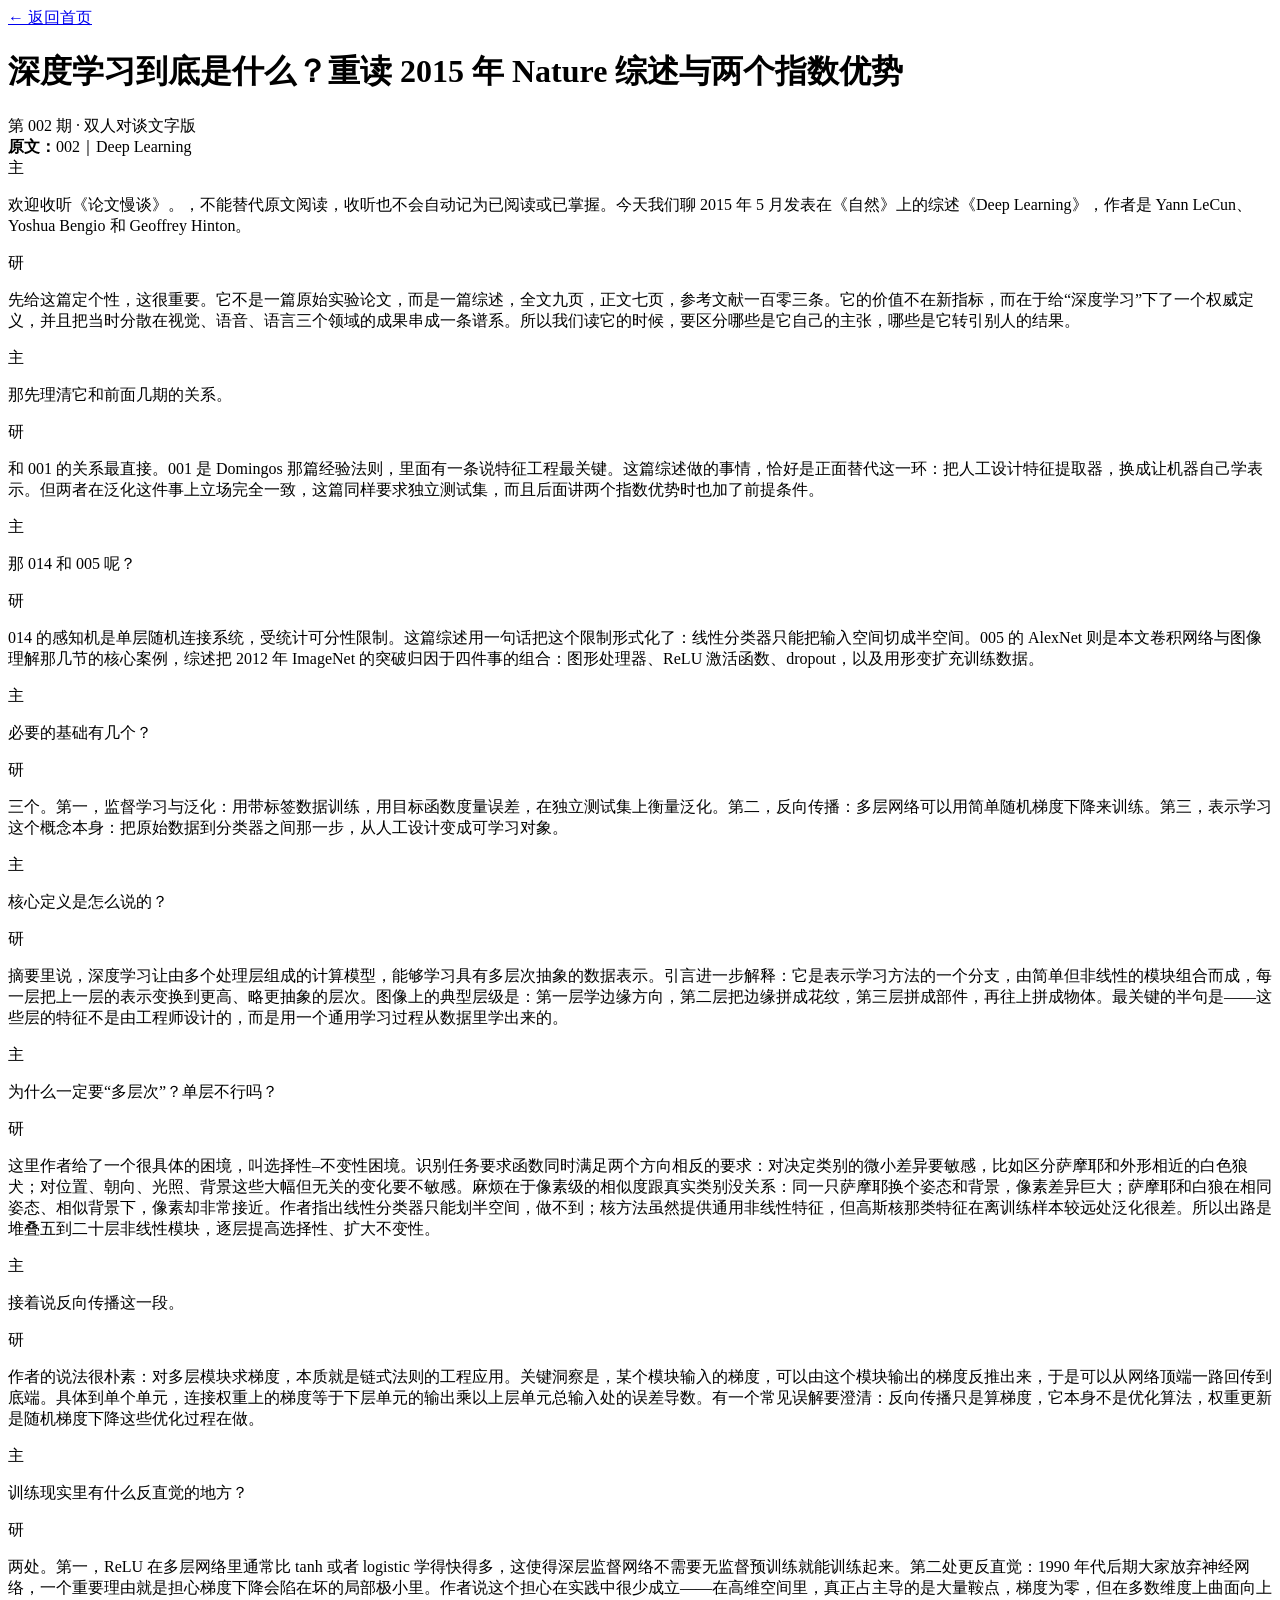
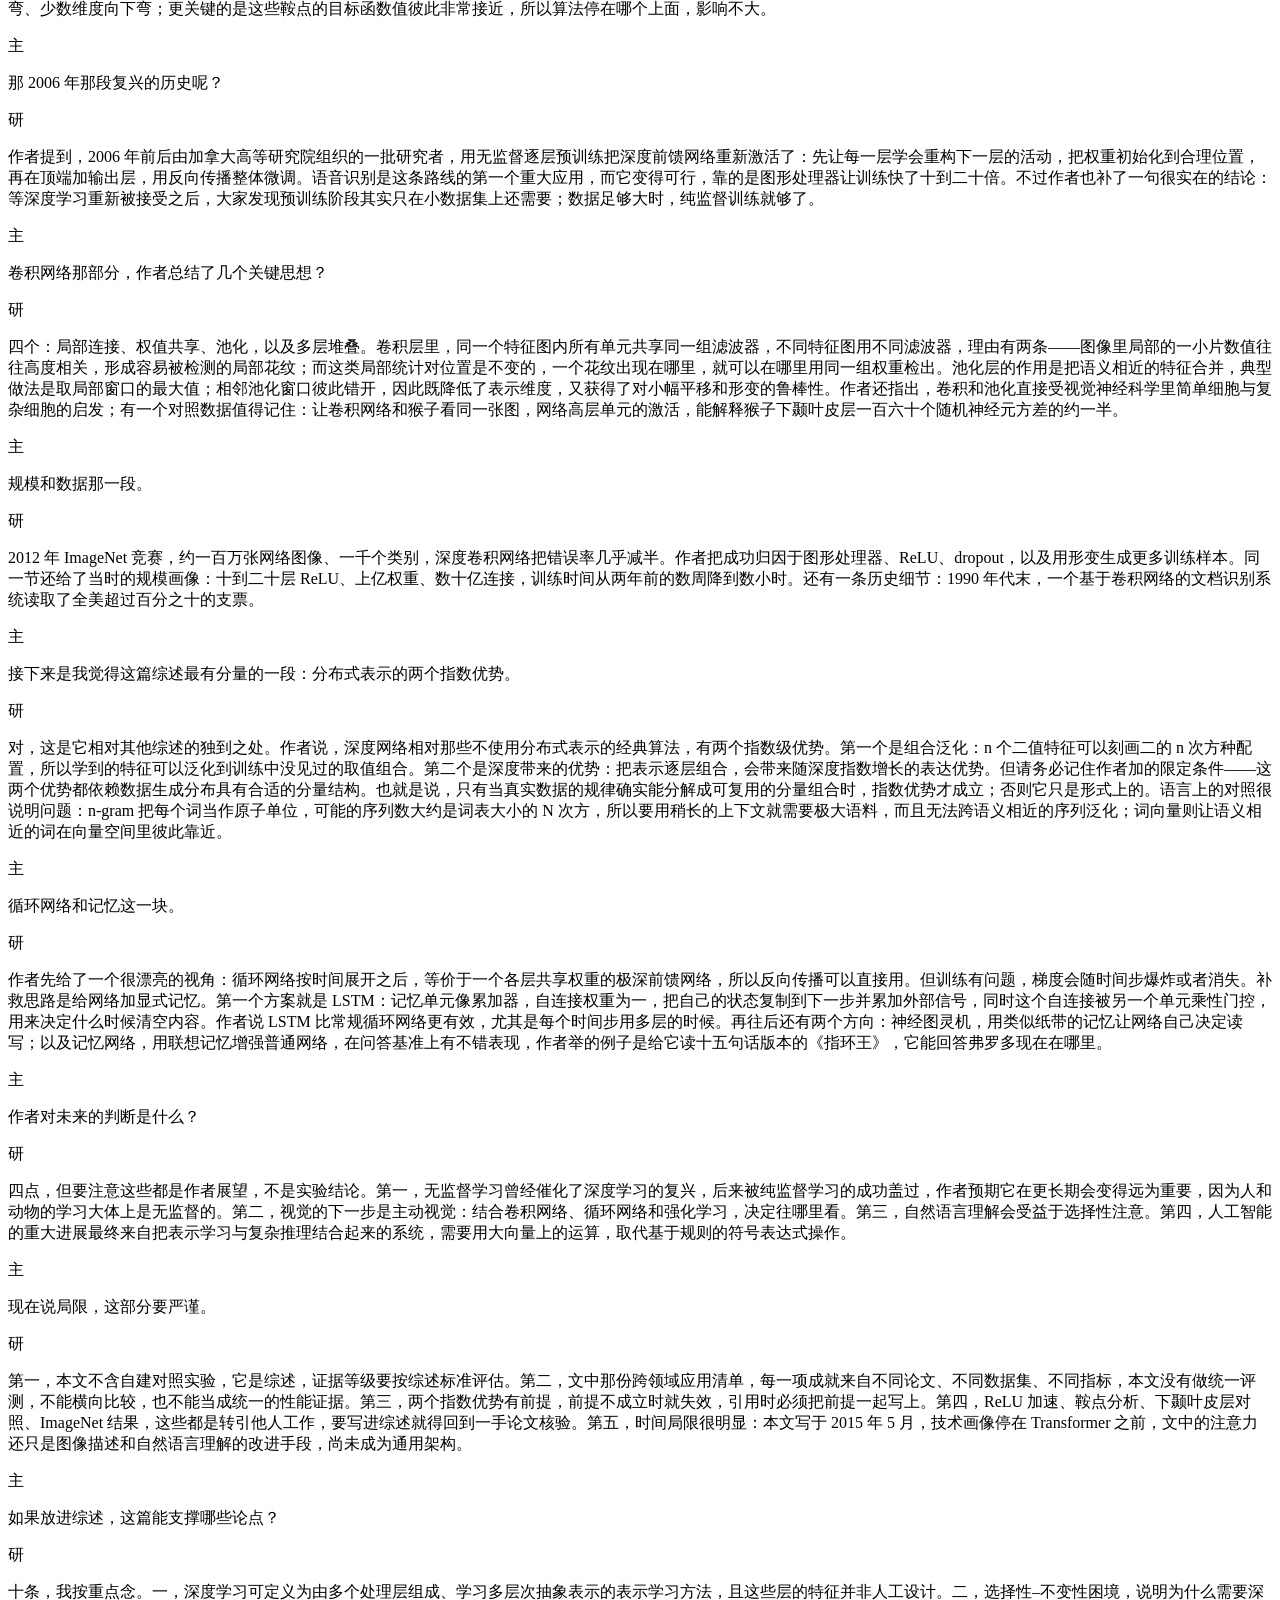
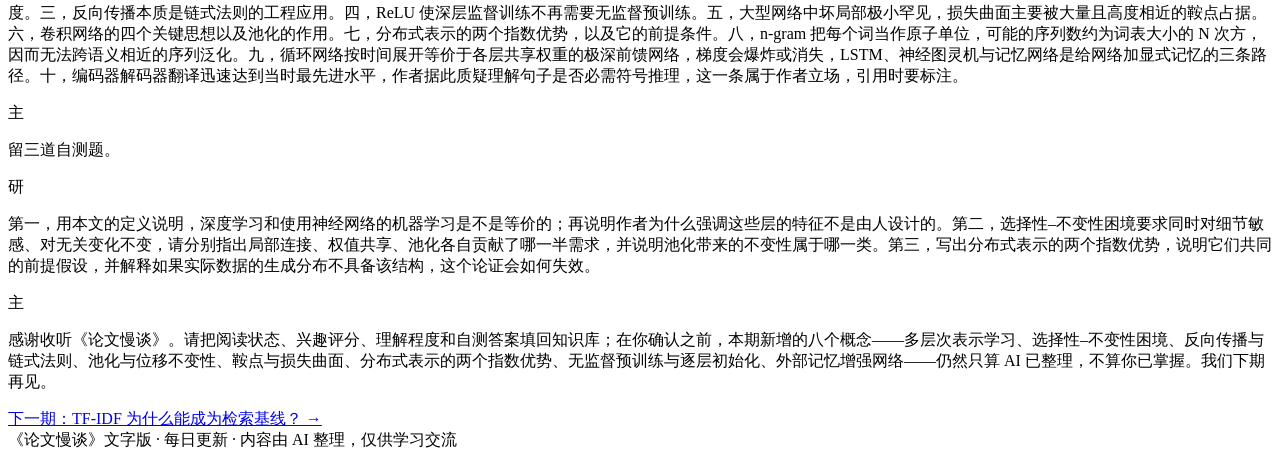
==== posts/002.html @ fa06c76e "论文慢谈文字版博客 (1/4)" ====
<!DOCTYPE html><html lang="zh-CN"><head><title>深度学习到底是什么？重读 2015 年 Nature 综述与两个指数优势 · 论文慢谈</title><meta charset="utf-8">
<meta name="viewport" content="width=device-width,initial-scale=1">
<link rel="stylesheet" href="../style.css">
</head><body><div class="wrap"><a class="back" href="../index.html">← 返回首页</a><h1 class="post-title">深度学习到底是什么？重读 2015 年 Nature 综述与两个指数优势</h1><div class="meta">第 002 期 · 双人对谈文字版</div><div class="paper-box"><div><b>原文：</b>002｜Deep Learning</div></div><div class="seg host"><div class="who"><div class="avatar">主</div><div class="role"></div></div><div class="bubble"><p>欢迎收听《论文慢谈》。，不能替代原文阅读，收听也不会自动记为已阅读或已掌握。今天我们聊 2015 年 5 月发表在《自然》上的综述《Deep Learning》，作者是 Yann LeCun、Yoshua Bengio 和 Geoffrey Hinton。</p></div></div><div class="seg host"><div class="who"><div class="avatar">研</div><div class="role"></div></div><div class="bubble"><p>先给这篇定个性，这很重要。它不是一篇原始实验论文，而是一篇综述，全文九页，正文七页，参考文献一百零三条。它的价值不在新指标，而在于给“深度学习”下了一个权威定义，并且把当时分散在视觉、语音、语言三个领域的成果串成一条谱系。所以我们读它的时候，要区分哪些是它自己的主张，哪些是它转引别人的结果。</p></div></div><div class="seg host"><div class="who"><div class="avatar">主</div><div class="role"></div></div><div class="bubble"><p>那先理清它和前面几期的关系。</p></div></div><div class="seg host"><div class="who"><div class="avatar">研</div><div class="role"></div></div><div class="bubble"><p>和 001 的关系最直接。001 是 Domingos 那篇经验法则，里面有一条说特征工程最关键。这篇综述做的事情，恰好是正面替代这一环：把人工设计特征提取器，换成让机器自己学表示。但两者在泛化这件事上立场完全一致，这篇同样要求独立测试集，而且后面讲两个指数优势时也加了前提条件。</p></div></div><div class="seg host"><div class="who"><div class="avatar">主</div><div class="role"></div></div><div class="bubble"><p>那 014 和 005 呢？</p></div></div><div class="seg host"><div class="who"><div class="avatar">研</div><div class="role"></div></div><div class="bubble"><p>014 的感知机是单层随机连接系统，受统计可分性限制。这篇综述用一句话把这个限制形式化了：线性分类器只能把输入空间切成半空间。005 的 AlexNet 则是本文卷积网络与图像理解那几节的核心案例，综述把 2012 年 ImageNet 的突破归因于四件事的组合：图形处理器、ReLU 激活函数、dropout，以及用形变扩充训练数据。</p></div></div><div class="seg host"><div class="who"><div class="avatar">主</div><div class="role"></div></div><div class="bubble"><p>必要的基础有几个？</p></div></div><div class="seg host"><div class="who"><div class="avatar">研</div><div class="role"></div></div><div class="bubble"><p>三个。第一，监督学习与泛化：用带标签数据训练，用目标函数度量误差，在独立测试集上衡量泛化。第二，反向传播：多层网络可以用简单随机梯度下降来训练。第三，表示学习这个概念本身：把原始数据到分类器之间那一步，从人工设计变成可学习对象。</p></div></div><div class="seg host"><div class="who"><div class="avatar">主</div><div class="role"></div></div><div class="bubble"><p>核心定义是怎么说的？</p></div></div><div class="seg host"><div class="who"><div class="avatar">研</div><div class="role"></div></div><div class="bubble"><p>摘要里说，深度学习让由多个处理层组成的计算模型，能够学习具有多层次抽象的数据表示。引言进一步解释：它是表示学习方法的一个分支，由简单但非线性的模块组合而成，每一层把上一层的表示变换到更高、略更抽象的层次。图像上的典型层级是：第一层学边缘方向，第二层把边缘拼成花纹，第三层拼成部件，再往上拼成物体。最关键的半句是——这些层的特征不是由工程师设计的，而是用一个通用学习过程从数据里学出来的。</p></div></div><div class="seg host"><div class="who"><div class="avatar">主</div><div class="role"></div></div><div class="bubble"><p>为什么一定要“多层次”？单层不行吗？</p></div></div><div class="seg host"><div class="who"><div class="avatar">研</div><div class="role"></div></div><div class="bubble"><p>这里作者给了一个很具体的困境，叫选择性–不变性困境。识别任务要求函数同时满足两个方向相反的要求：对决定类别的微小差异要敏感，比如区分萨摩耶和外形相近的白色狼犬；对位置、朝向、光照、背景这些大幅但无关的变化要不敏感。麻烦在于像素级的相似度跟真实类别没关系：同一只萨摩耶换个姿态和背景，像素差异巨大；萨摩耶和白狼在相同姿态、相似背景下，像素却非常接近。作者指出线性分类器只能划半空间，做不到；核方法虽然提供通用非线性特征，但高斯核那类特征在离训练样本较远处泛化很差。所以出路是堆叠五到二十层非线性模块，逐层提高选择性、扩大不变性。</p></div></div><div class="seg host"><div class="who"><div class="avatar">主</div><div class="role"></div></div><div class="bubble"><p>接着说反向传播这一段。</p></div></div><div class="seg host"><div class="who"><div class="avatar">研</div><div class="role"></div></div><div class="bubble"><p>作者的说法很朴素：对多层模块求梯度，本质就是链式法则的工程应用。关键洞察是，某个模块输入的梯度，可以由这个模块输出的梯度反推出来，于是可以从网络顶端一路回传到底端。具体到单个单元，连接权重上的梯度等于下层单元的输出乘以上层单元总输入处的误差导数。有一个常见误解要澄清：反向传播只是算梯度，它本身不是优化算法，权重更新是随机梯度下降这些优化过程在做。</p></div></div><div class="seg host"><div class="who"><div class="avatar">主</div><div class="role"></div></div><div class="bubble"><p>训练现实里有什么反直觉的地方？</p></div></div><div class="seg host"><div class="who"><div class="avatar">研</div><div class="role"></div></div><div class="bubble"><p>两处。第一，ReLU 在多层网络里通常比 tanh 或者 logistic 学得快得多，这使得深层监督网络不需要无监督预训练就能训练起来。第二处更反直觉：1990 年代后期大家放弃神经网络，一个重要理由就是担心梯度下降会陷在坏的局部极小里。作者说这个担心在实践中很少成立——在高维空间里，真正占主导的是大量鞍点，梯度为零，但在多数维度上曲面向上弯、少数维度向下弯；更关键的是这些鞍点的目标函数值彼此非常接近，所以算法停在哪个上面，影响不大。</p></div></div><div class="seg host"><div class="who"><div class="avatar">主</div><div class="role"></div></div><div class="bubble"><p>那 2006 年那段复兴的历史呢？</p></div></div><div class="seg host"><div class="who"><div class="avatar">研</div><div class="role"></div></div><div class="bubble"><p>作者提到，2006 年前后由加拿大高等研究院组织的一批研究者，用无监督逐层预训练把深度前馈网络重新激活了：先让每一层学会重构下一层的活动，把权重初始化到合理位置，再在顶端加输出层，用反向传播整体微调。语音识别是这条路线的第一个重大应用，而它变得可行，靠的是图形处理器让训练快了十到二十倍。不过作者也补了一句很实在的结论：等深度学习重新被接受之后，大家发现预训练阶段其实只在小数据集上还需要；数据足够大时，纯监督训练就够了。</p></div></div><div class="seg host"><div class="who"><div class="avatar">主</div><div class="role"></div></div><div class="bubble"><p>卷积网络那部分，作者总结了几个关键思想？</p></div></div><div class="seg host"><div class="who"><div class="avatar">研</div><div class="role"></div></div><div class="bubble"><p>四个：局部连接、权值共享、池化，以及多层堆叠。卷积层里，同一个特征图内所有单元共享同一组滤波器，不同特征图用不同滤波器，理由有两条——图像里局部的一小片数值往往高度相关，形成容易被检测的局部花纹；而这类局部统计对位置是不变的，一个花纹出现在哪里，就可以在哪里用同一组权重检出。池化层的作用是把语义相近的特征合并，典型做法是取局部窗口的最大值；相邻池化窗口彼此错开，因此既降低了表示维度，又获得了对小幅平移和形变的鲁棒性。作者还指出，卷积和池化直接受视觉神经科学里简单细胞与复杂细胞的启发；有一个对照数据值得记住：让卷积网络和猴子看同一张图，网络高层单元的激活，能解释猴子下颞叶皮层一百六十个随机神经元方差的约一半。</p></div></div><div class="seg host"><div class="who"><div class="avatar">主</div><div class="role"></div></div><div class="bubble"><p>规模和数据那一段。</p></div></div><div class="seg host"><div class="who"><div class="avatar">研</div><div class="role"></div></div><div class="bubble"><p>2012 年 ImageNet 竞赛，约一百万张网络图像、一千个类别，深度卷积网络把错误率几乎减半。作者把成功归因于图形处理器、ReLU、dropout，以及用形变生成更多训练样本。同一节还给了当时的规模画像：十到二十层 ReLU、上亿权重、数十亿连接，训练时间从两年前的数周降到数小时。还有一条历史细节：1990 年代末，一个基于卷积网络的文档识别系统读取了全美超过百分之十的支票。</p></div></div><div class="seg host"><div class="who"><div class="avatar">主</div><div class="role"></div></div><div class="bubble"><p>接下来是我觉得这篇综述最有分量的一段：分布式表示的两个指数优势。</p></div></div><div class="seg host"><div class="who"><div class="avatar">研</div><div class="role"></div></div><div class="bubble"><p>对，这是它相对其他综述的独到之处。作者说，深度网络相对那些不使用分布式表示的经典算法，有两个指数级优势。第一个是组合泛化：n 个二值特征可以刻画二的 n 次方种配置，所以学到的特征可以泛化到训练中没见过的取值组合。第二个是深度带来的优势：把表示逐层组合，会带来随深度指数增长的表达优势。但请务必记住作者加的限定条件——这两个优势都依赖数据生成分布具有合适的分量结构。也就是说，只有当真实数据的规律确实能分解成可复用的分量组合时，指数优势才成立；否则它只是形式上的。语言上的对照很说明问题：n-gram 把每个词当作原子单位，可能的序列数大约是词表大小的 N 次方，所以要用稍长的上下文就需要极大语料，而且无法跨语义相近的序列泛化；词向量则让语义相近的词在向量空间里彼此靠近。</p></div></div><div class="seg host"><div class="who"><div class="avatar">主</div><div class="role"></div></div><div class="bubble"><p>循环网络和记忆这一块。</p></div></div><div class="seg host"><div class="who"><div class="avatar">研</div><div class="role"></div></div><div class="bubble"><p>作者先给了一个很漂亮的视角：循环网络按时间展开之后，等价于一个各层共享权重的极深前馈网络，所以反向传播可以直接用。但训练有问题，梯度会随时间步爆炸或者消失。补救思路是给网络加显式记忆。第一个方案就是 LSTM：记忆单元像累加器，自连接权重为一，把自己的状态复制到下一步并累加外部信号，同时这个自连接被另一个单元乘性门控，用来决定什么时候清空内容。作者说 LSTM 比常规循环网络更有效，尤其是每个时间步用多层的时候。再往后还有两个方向：神经图灵机，用类似纸带的记忆让网络自己决定读写；以及记忆网络，用联想记忆增强普通网络，在问答基准上有不错表现，作者举的例子是给它读十五句话版本的《指环王》，它能回答弗罗多现在在哪里。</p></div></div><div class="seg host"><div class="who"><div class="avatar">主</div><div class="role"></div></div><div class="bubble"><p>作者对未来的判断是什么？</p></div></div><div class="seg host"><div class="who"><div class="avatar">研</div><div class="role"></div></div><div class="bubble"><p>四点，但要注意这些都是作者展望，不是实验结论。第一，无监督学习曾经催化了深度学习的复兴，后来被纯监督学习的成功盖过，作者预期它在更长期会变得远为重要，因为人和动物的学习大体上是无监督的。第二，视觉的下一步是主动视觉：结合卷积网络、循环网络和强化学习，决定往哪里看。第三，自然语言理解会受益于选择性注意。第四，人工智能的重大进展最终来自把表示学习与复杂推理结合起来的系统，需要用大向量上的运算，取代基于规则的符号表达式操作。</p></div></div><div class="seg host"><div class="who"><div class="avatar">主</div><div class="role"></div></div><div class="bubble"><p>现在说局限，这部分要严谨。</p></div></div><div class="seg host"><div class="who"><div class="avatar">研</div><div class="role"></div></div><div class="bubble"><p>第一，本文不含自建对照实验，它是综述，证据等级要按综述标准评估。第二，文中那份跨领域应用清单，每一项成就来自不同论文、不同数据集、不同指标，本文没有做统一评测，不能横向比较，也不能当成统一的性能证据。第三，两个指数优势有前提，前提不成立时就失效，引用时必须把前提一起写上。第四，ReLU 加速、鞍点分析、下颞叶皮层对照、ImageNet 结果，这些都是转引他人工作，要写进综述就得回到一手论文核验。第五，时间局限很明显：本文写于 2015 年 5 月，技术画像停在 Transformer 之前，文中的注意力还只是图像描述和自然语言理解的改进手段，尚未成为通用架构。</p></div></div><div class="seg host"><div class="who"><div class="avatar">主</div><div class="role"></div></div><div class="bubble"><p>如果放进综述，这篇能支撑哪些论点？</p></div></div><div class="seg host"><div class="who"><div class="avatar">研</div><div class="role"></div></div><div class="bubble"><p>十条，我按重点念。一，深度学习可定义为由多个处理层组成、学习多层次抽象表示的表示学习方法，且这些层的特征并非人工设计。二，选择性–不变性困境，说明为什么需要深度。三，反向传播本质是链式法则的工程应用。四，ReLU 使深层监督训练不再需要无监督预训练。五，大型网络中坏局部极小罕见，损失曲面主要被大量且高度相近的鞍点占据。六，卷积网络的四个关键思想以及池化的作用。七，分布式表示的两个指数优势，以及它的前提条件。八，n-gram 把每个词当作原子单位，可能的序列数约为词表大小的 N 次方，因而无法跨语义相近的序列泛化。九，循环网络按时间展开等价于各层共享权重的极深前馈网络，梯度会爆炸或消失，LSTM、神经图灵机与记忆网络是给网络加显式记忆的三条路径。十，编码器解码器翻译迅速达到当时最先进水平，作者据此质疑理解句子是否必需符号推理，这一条属于作者立场，引用时要标注。</p></div></div><div class="seg host"><div class="who"><div class="avatar">主</div><div class="role"></div></div><div class="bubble"><p>留三道自测题。</p></div></div><div class="seg host"><div class="who"><div class="avatar">研</div><div class="role"></div></div><div class="bubble"><p>第一，用本文的定义说明，深度学习和使用神经网络的机器学习是不是等价的；再说明作者为什么强调这些层的特征不是由人设计的。第二，选择性–不变性困境要求同时对细节敏感、对无关变化不变，请分别指出局部连接、权值共享、池化各自贡献了哪一半需求，并说明池化带来的不变性属于哪一类。第三，写出分布式表示的两个指数优势，说明它们共同的前提假设，并解释如果实际数据的生成分布不具备该结构，这个论证会如何失效。</p></div></div><div class="seg host"><div class="who"><div class="avatar">主</div><div class="role"></div></div><div class="bubble"><p>感谢收听《论文慢谈》。请把阅读状态、兴趣评分、理解程度和自测答案填回知识库；在你确认之前，本期新增的八个概念——多层次表示学习、选择性–不变性困境、反向传播与链式法则、池化与位移不变性、鞍点与损失曲面、分布式表示的两个指数优势、无监督预训练与逐层初始化、外部记忆增强网络——仍然只算 AI 已整理，不算你已掌握。我们下期再见。</p></div></div><div class="post-nav"><span></span><a href="posts/009.html">下一期：TF-IDF 为什么能成为检索基线？ →</a></div><footer class="site">《论文慢谈》文字版 · 每日更新 · 内容由 AI 整理，仅供学习交流</footer></div></body></html>
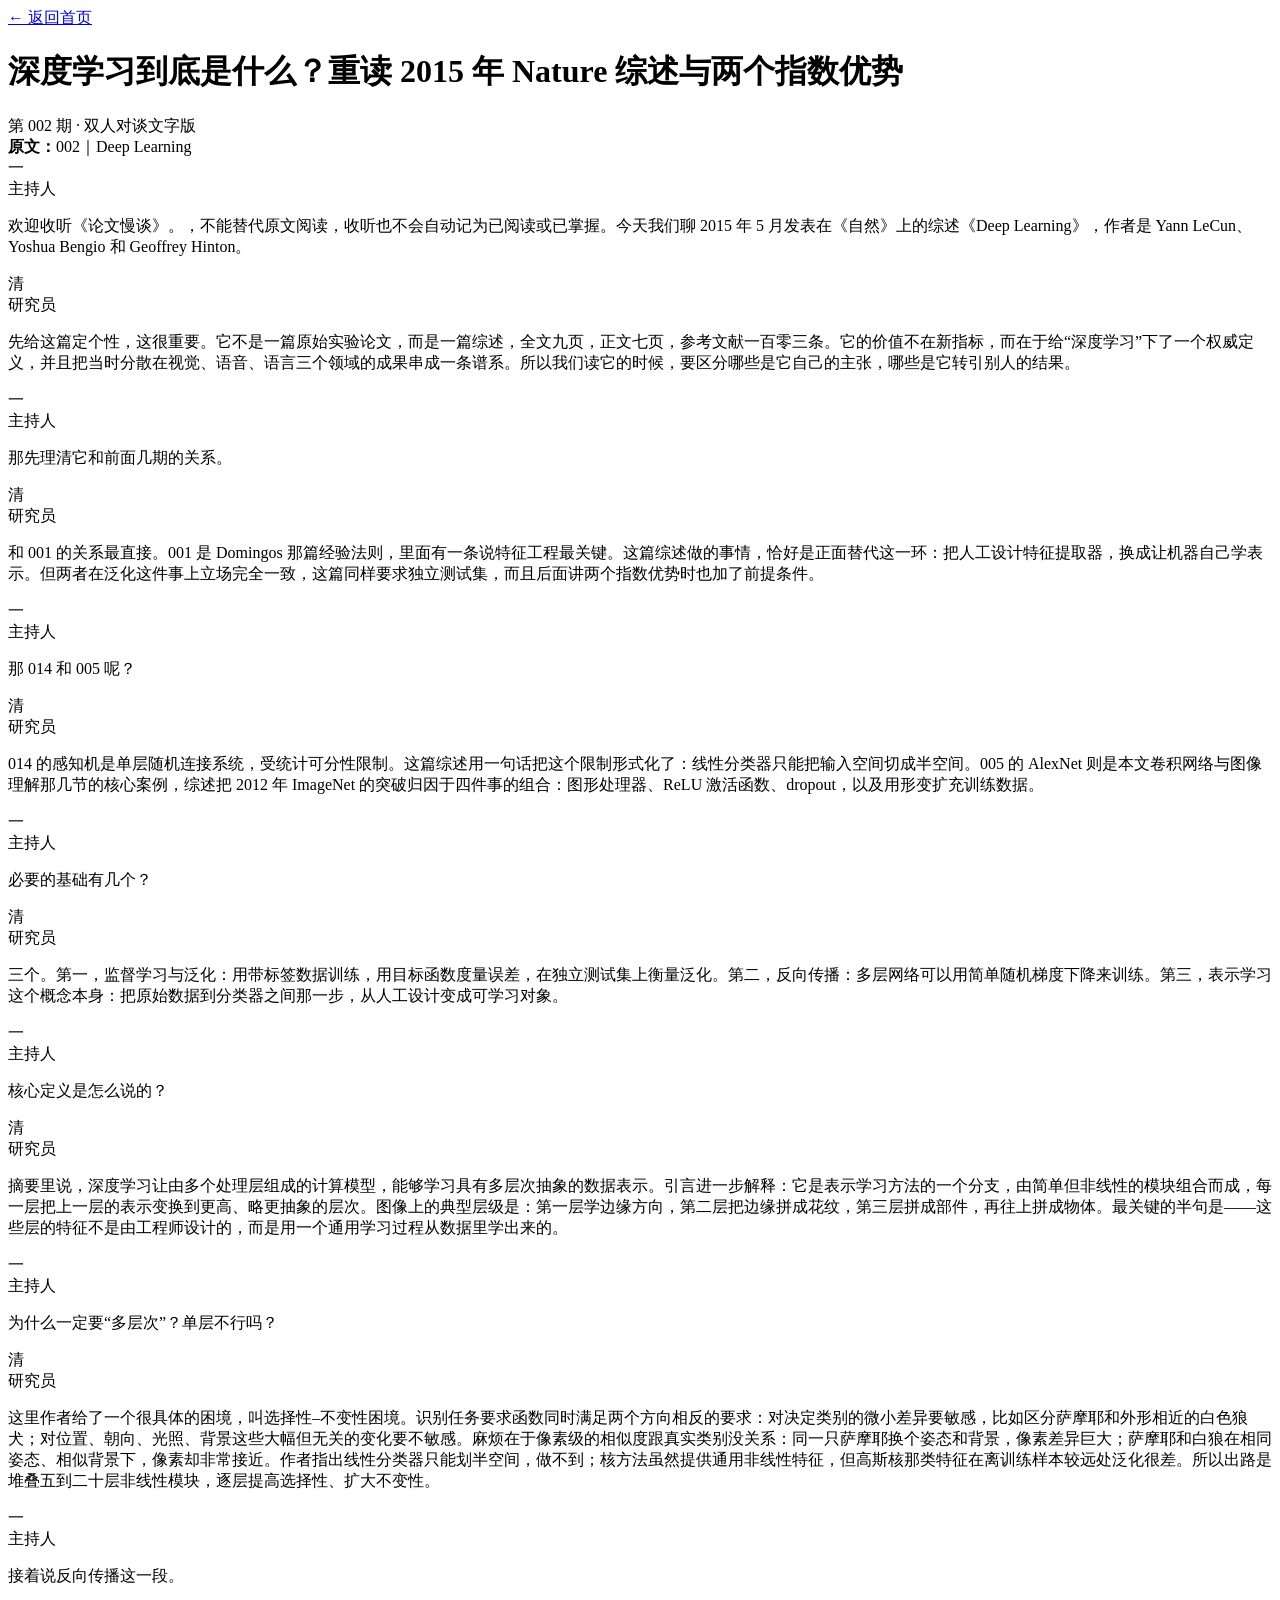
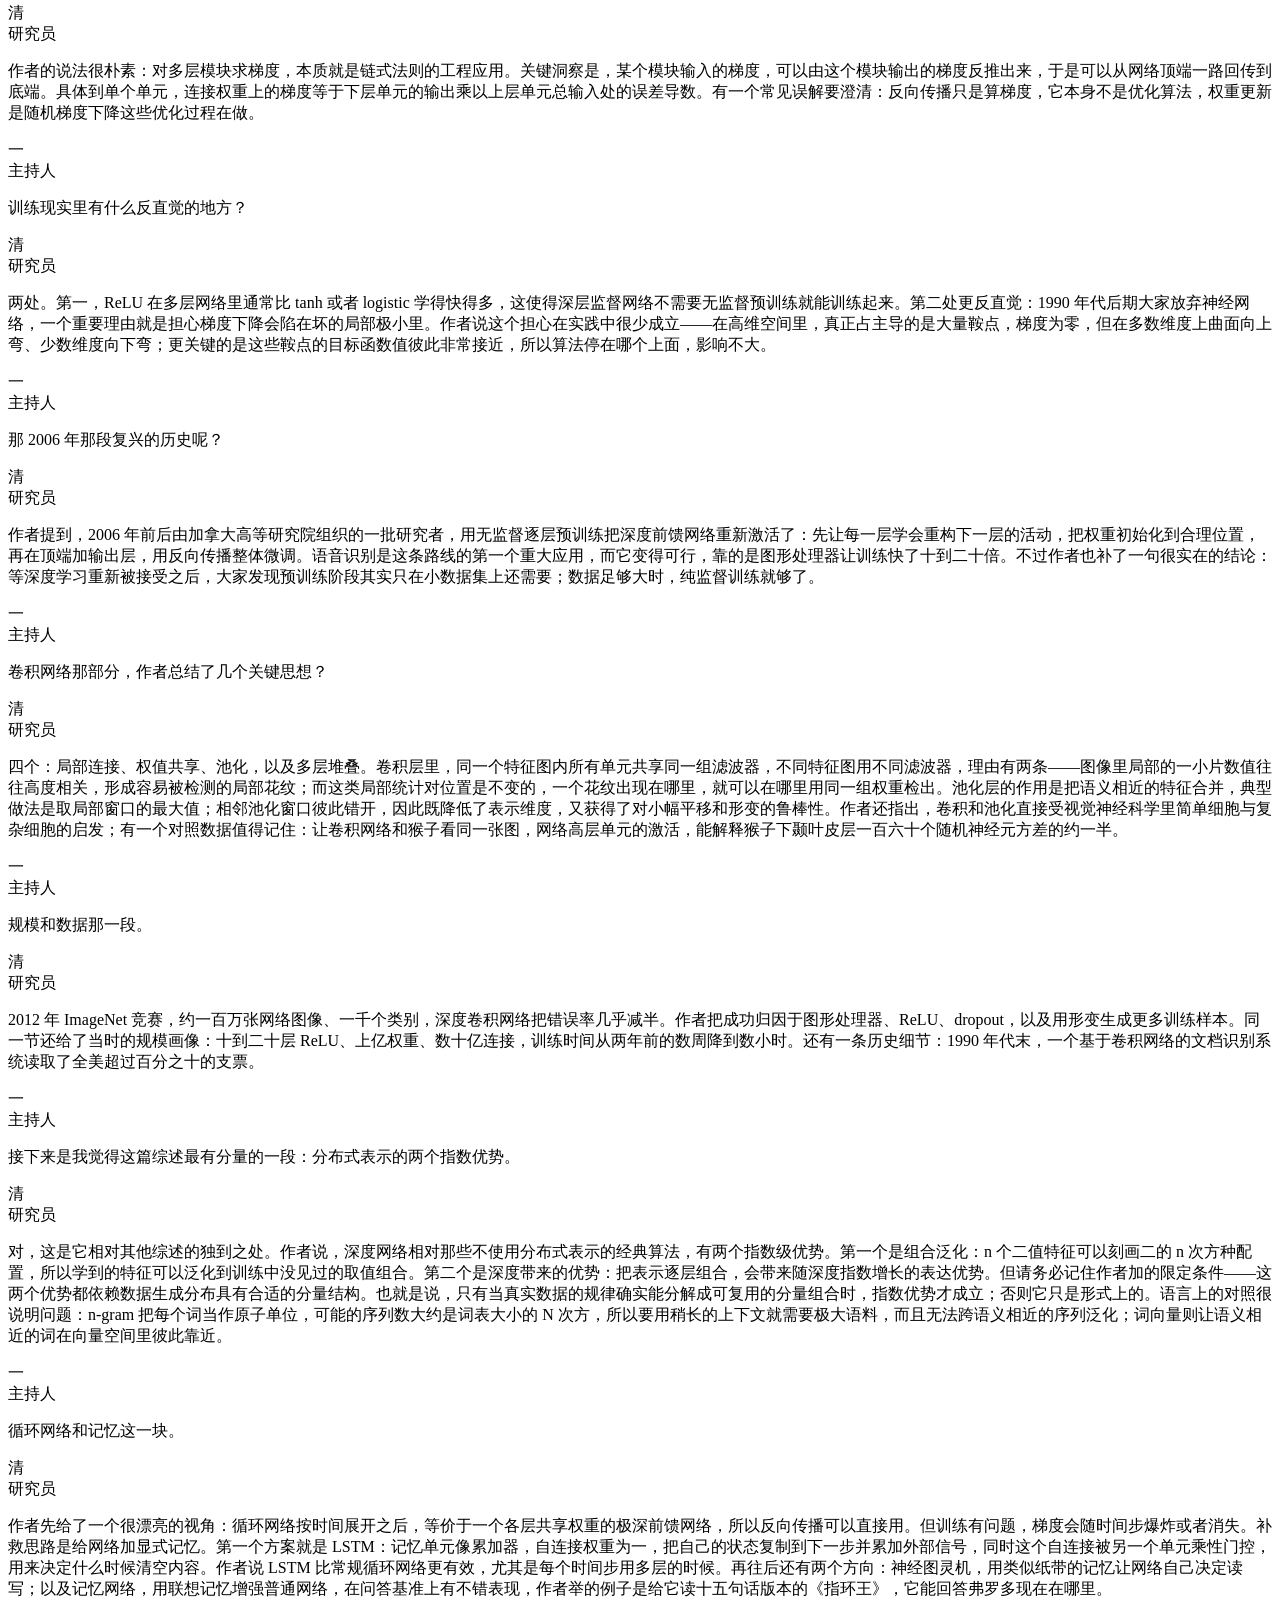
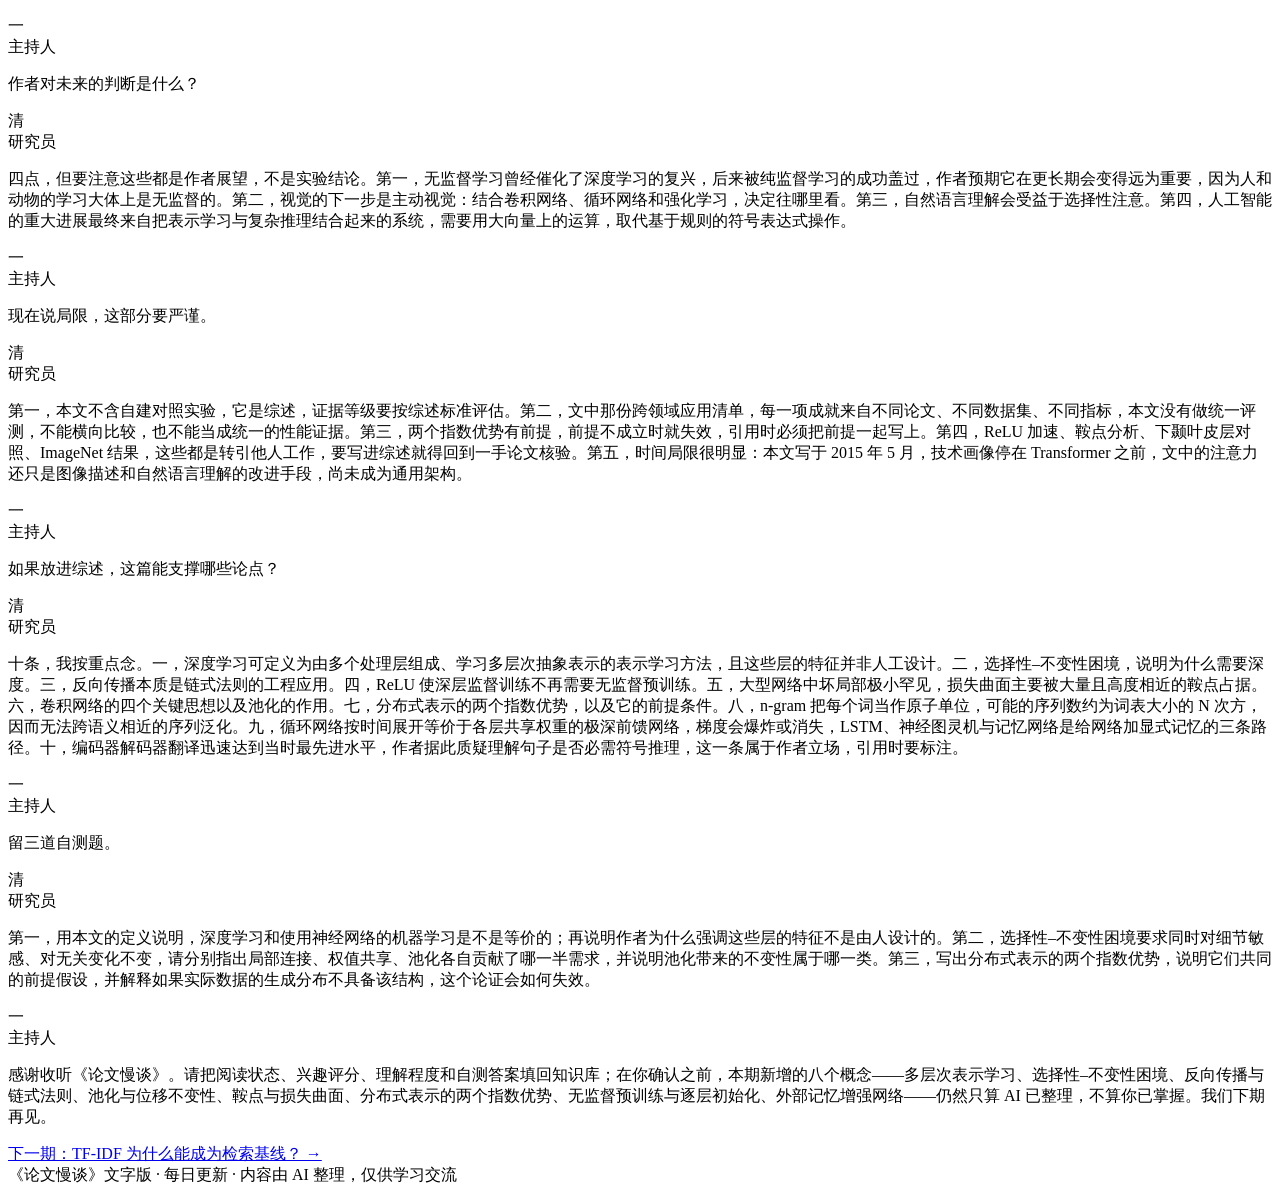
==== commit fd54ba70: "统一说话人为一凡/清妍 (1/2)" ====
--- a/posts/002.html
+++ b/posts/002.html
@@ -1,4 +1,4 @@
 <!DOCTYPE html><html lang="zh-CN"><head><title>深度学习到底是什么？重读 2015 年 Nature 综述与两个指数优势 · 论文慢谈</title><meta charset="utf-8">
 <meta name="viewport" content="width=device-width,initial-scale=1">
 <link rel="stylesheet" href="../style.css">
-</head><body><div class="wrap"><a class="back" href="../index.html">← 返回首页</a><h1 class="post-title">深度学习到底是什么？重读 2015 年 Nature 综述与两个指数优势</h1><div class="meta">第 002 期 · 双人对谈文字版</div><div class="paper-box"><div><b>原文：</b>002｜Deep Learning</div></div><div class="seg host"><div class="who"><div class="avatar">主</div><div class="role"></div></div><div class="bubble"><p>欢迎收听《论文慢谈》。，不能替代原文阅读，收听也不会自动记为已阅读或已掌握。今天我们聊 2015 年 5 月发表在《自然》上的综述《Deep Learning》，作者是 Yann LeCun、Yoshua Bengio 和 Geoffrey Hinton。</p></div></div><div class="seg host"><div class="who"><div class="avatar">研</div><div class="role"></div></div><div class="bubble"><p>先给这篇定个性，这很重要。它不是一篇原始实验论文，而是一篇综述，全文九页，正文七页，参考文献一百零三条。它的价值不在新指标，而在于给“深度学习”下了一个权威定义，并且把当时分散在视觉、语音、语言三个领域的成果串成一条谱系。所以我们读它的时候，要区分哪些是它自己的主张，哪些是它转引别人的结果。</p></div></div><div class="seg host"><div class="who"><div class="avatar">主</div><div class="role"></div></div><div class="bubble"><p>那先理清它和前面几期的关系。</p></div></div><div class="seg host"><div class="who"><div class="avatar">研</div><div class="role"></div></div><div class="bubble"><p>和 001 的关系最直接。001 是 Domingos 那篇经验法则，里面有一条说特征工程最关键。这篇综述做的事情，恰好是正面替代这一环：把人工设计特征提取器，换成让机器自己学表示。但两者在泛化这件事上立场完全一致，这篇同样要求独立测试集，而且后面讲两个指数优势时也加了前提条件。</p></div></div><div class="seg host"><div class="who"><div class="avatar">主</div><div class="role"></div></div><div class="bubble"><p>那 014 和 005 呢？</p></div></div><div class="seg host"><div class="who"><div class="avatar">研</div><div class="role"></div></div><div class="bubble"><p>014 的感知机是单层随机连接系统，受统计可分性限制。这篇综述用一句话把这个限制形式化了：线性分类器只能把输入空间切成半空间。005 的 AlexNet 则是本文卷积网络与图像理解那几节的核心案例，综述把 2012 年 ImageNet 的突破归因于四件事的组合：图形处理器、ReLU 激活函数、dropout，以及用形变扩充训练数据。</p></div></div><div class="seg host"><div class="who"><div class="avatar">主</div><div class="role"></div></div><div class="bubble"><p>必要的基础有几个？</p></div></div><div class="seg host"><div class="who"><div class="avatar">研</div><div class="role"></div></div><div class="bubble"><p>三个。第一，监督学习与泛化：用带标签数据训练，用目标函数度量误差，在独立测试集上衡量泛化。第二，反向传播：多层网络可以用简单随机梯度下降来训练。第三，表示学习这个概念本身：把原始数据到分类器之间那一步，从人工设计变成可学习对象。</p></div></div><div class="seg host"><div class="who"><div class="avatar">主</div><div class="role"></div></div><div class="bubble"><p>核心定义是怎么说的？</p></div></div><div class="seg host"><div class="who"><div class="avatar">研</div><div class="role"></div></div><div class="bubble"><p>摘要里说，深度学习让由多个处理层组成的计算模型，能够学习具有多层次抽象的数据表示。引言进一步解释：它是表示学习方法的一个分支，由简单但非线性的模块组合而成，每一层把上一层的表示变换到更高、略更抽象的层次。图像上的典型层级是：第一层学边缘方向，第二层把边缘拼成花纹，第三层拼成部件，再往上拼成物体。最关键的半句是——这些层的特征不是由工程师设计的，而是用一个通用学习过程从数据里学出来的。</p></div></div><div class="seg host"><div class="who"><div class="avatar">主</div><div class="role"></div></div><div class="bubble"><p>为什么一定要“多层次”？单层不行吗？</p></div></div><div class="seg host"><div class="who"><div class="avatar">研</div><div class="role"></div></div><div class="bubble"><p>这里作者给了一个很具体的困境，叫选择性–不变性困境。识别任务要求函数同时满足两个方向相反的要求：对决定类别的微小差异要敏感，比如区分萨摩耶和外形相近的白色狼犬；对位置、朝向、光照、背景这些大幅但无关的变化要不敏感。麻烦在于像素级的相似度跟真实类别没关系：同一只萨摩耶换个姿态和背景，像素差异巨大；萨摩耶和白狼在相同姿态、相似背景下，像素却非常接近。作者指出线性分类器只能划半空间，做不到；核方法虽然提供通用非线性特征，但高斯核那类特征在离训练样本较远处泛化很差。所以出路是堆叠五到二十层非线性模块，逐层提高选择性、扩大不变性。</p></div></div><div class="seg host"><div class="who"><div class="avatar">主</div><div class="role"></div></div><div class="bubble"><p>接着说反向传播这一段。</p></div></div><div class="seg host"><div class="who"><div class="avatar">研</div><div class="role"></div></div><div class="bubble"><p>作者的说法很朴素：对多层模块求梯度，本质就是链式法则的工程应用。关键洞察是，某个模块输入的梯度，可以由这个模块输出的梯度反推出来，于是可以从网络顶端一路回传到底端。具体到单个单元，连接权重上的梯度等于下层单元的输出乘以上层单元总输入处的误差导数。有一个常见误解要澄清：反向传播只是算梯度，它本身不是优化算法，权重更新是随机梯度下降这些优化过程在做。</p></div></div><div class="seg host"><div class="who"><div class="avatar">主</div><div class="role"></div></div><div class="bubble"><p>训练现实里有什么反直觉的地方？</p></div></div><div class="seg host"><div class="who"><div class="avatar">研</div><div class="role"></div></div><div class="bubble"><p>两处。第一，ReLU 在多层网络里通常比 tanh 或者 logistic 学得快得多，这使得深层监督网络不需要无监督预训练就能训练起来。第二处更反直觉：1990 年代后期大家放弃神经网络，一个重要理由就是担心梯度下降会陷在坏的局部极小里。作者说这个担心在实践中很少成立——在高维空间里，真正占主导的是大量鞍点，梯度为零，但在多数维度上曲面向上弯、少数维度向下弯；更关键的是这些鞍点的目标函数值彼此非常接近，所以算法停在哪个上面，影响不大。</p></div></div><div class="seg host"><div class="who"><div class="avatar">主</div><div class="role"></div></div><div class="bubble"><p>那 2006 年那段复兴的历史呢？</p></div></div><div class="seg host"><div class="who"><div class="avatar">研</div><div class="role"></div></div><div class="bubble"><p>作者提到，2006 年前后由加拿大高等研究院组织的一批研究者，用无监督逐层预训练把深度前馈网络重新激活了：先让每一层学会重构下一层的活动，把权重初始化到合理位置，再在顶端加输出层，用反向传播整体微调。语音识别是这条路线的第一个重大应用，而它变得可行，靠的是图形处理器让训练快了十到二十倍。不过作者也补了一句很实在的结论：等深度学习重新被接受之后，大家发现预训练阶段其实只在小数据集上还需要；数据足够大时，纯监督训练就够了。</p></div></div><div class="seg host"><div class="who"><div class="avatar">主</div><div class="role"></div></div><div class="bubble"><p>卷积网络那部分，作者总结了几个关键思想？</p></div></div><div class="seg host"><div class="who"><div class="avatar">研</div><div class="role"></div></div><div class="bubble"><p>四个：局部连接、权值共享、池化，以及多层堆叠。卷积层里，同一个特征图内所有单元共享同一组滤波器，不同特征图用不同滤波器，理由有两条——图像里局部的一小片数值往往高度相关，形成容易被检测的局部花纹；而这类局部统计对位置是不变的，一个花纹出现在哪里，就可以在哪里用同一组权重检出。池化层的作用是把语义相近的特征合并，典型做法是取局部窗口的最大值；相邻池化窗口彼此错开，因此既降低了表示维度，又获得了对小幅平移和形变的鲁棒性。作者还指出，卷积和池化直接受视觉神经科学里简单细胞与复杂细胞的启发；有一个对照数据值得记住：让卷积网络和猴子看同一张图，网络高层单元的激活，能解释猴子下颞叶皮层一百六十个随机神经元方差的约一半。</p></div></div><div class="seg host"><div class="who"><div class="avatar">主</div><div class="role"></div></div><div class="bubble"><p>规模和数据那一段。</p></div></div><div class="seg host"><div class="who"><div class="avatar">研</div><div class="role"></div></div><div class="bubble"><p>2012 年 ImageNet 竞赛，约一百万张网络图像、一千个类别，深度卷积网络把错误率几乎减半。作者把成功归因于图形处理器、ReLU、dropout，以及用形变生成更多训练样本。同一节还给了当时的规模画像：十到二十层 ReLU、上亿权重、数十亿连接，训练时间从两年前的数周降到数小时。还有一条历史细节：1990 年代末，一个基于卷积网络的文档识别系统读取了全美超过百分之十的支票。</p></div></div><div class="seg host"><div class="who"><div class="avatar">主</div><div class="role"></div></div><div class="bubble"><p>接下来是我觉得这篇综述最有分量的一段：分布式表示的两个指数优势。</p></div></div><div class="seg host"><div class="who"><div class="avatar">研</div><div class="role"></div></div><div class="bubble"><p>对，这是它相对其他综述的独到之处。作者说，深度网络相对那些不使用分布式表示的经典算法，有两个指数级优势。第一个是组合泛化：n 个二值特征可以刻画二的 n 次方种配置，所以学到的特征可以泛化到训练中没见过的取值组合。第二个是深度带来的优势：把表示逐层组合，会带来随深度指数增长的表达优势。但请务必记住作者加的限定条件——这两个优势都依赖数据生成分布具有合适的分量结构。也就是说，只有当真实数据的规律确实能分解成可复用的分量组合时，指数优势才成立；否则它只是形式上的。语言上的对照很说明问题：n-gram 把每个词当作原子单位，可能的序列数大约是词表大小的 N 次方，所以要用稍长的上下文就需要极大语料，而且无法跨语义相近的序列泛化；词向量则让语义相近的词在向量空间里彼此靠近。</p></div></div><div class="seg host"><div class="who"><div class="avatar">主</div><div class="role"></div></div><div class="bubble"><p>循环网络和记忆这一块。</p></div></div><div class="seg host"><div class="who"><div class="avatar">研</div><div class="role"></div></div><div class="bubble"><p>作者先给了一个很漂亮的视角：循环网络按时间展开之后，等价于一个各层共享权重的极深前馈网络，所以反向传播可以直接用。但训练有问题，梯度会随时间步爆炸或者消失。补救思路是给网络加显式记忆。第一个方案就是 LSTM：记忆单元像累加器，自连接权重为一，把自己的状态复制到下一步并累加外部信号，同时这个自连接被另一个单元乘性门控，用来决定什么时候清空内容。作者说 LSTM 比常规循环网络更有效，尤其是每个时间步用多层的时候。再往后还有两个方向：神经图灵机，用类似纸带的记忆让网络自己决定读写；以及记忆网络，用联想记忆增强普通网络，在问答基准上有不错表现，作者举的例子是给它读十五句话版本的《指环王》，它能回答弗罗多现在在哪里。</p></div></div><div class="seg host"><div class="who"><div class="avatar">主</div><div class="role"></div></div><div class="bubble"><p>作者对未来的判断是什么？</p></div></div><div class="seg host"><div class="who"><div class="avatar">研</div><div class="role"></div></div><div class="bubble"><p>四点，但要注意这些都是作者展望，不是实验结论。第一，无监督学习曾经催化了深度学习的复兴，后来被纯监督学习的成功盖过，作者预期它在更长期会变得远为重要，因为人和动物的学习大体上是无监督的。第二，视觉的下一步是主动视觉：结合卷积网络、循环网络和强化学习，决定往哪里看。第三，自然语言理解会受益于选择性注意。第四，人工智能的重大进展最终来自把表示学习与复杂推理结合起来的系统，需要用大向量上的运算，取代基于规则的符号表达式操作。</p></div></div><div class="seg host"><div class="who"><div class="avatar">主</div><div class="role"></div></div><div class="bubble"><p>现在说局限，这部分要严谨。</p></div></div><div class="seg host"><div class="who"><div class="avatar">研</div><div class="role"></div></div><div class="bubble"><p>第一，本文不含自建对照实验，它是综述，证据等级要按综述标准评估。第二，文中那份跨领域应用清单，每一项成就来自不同论文、不同数据集、不同指标，本文没有做统一评测，不能横向比较，也不能当成统一的性能证据。第三，两个指数优势有前提，前提不成立时就失效，引用时必须把前提一起写上。第四，ReLU 加速、鞍点分析、下颞叶皮层对照、ImageNet 结果，这些都是转引他人工作，要写进综述就得回到一手论文核验。第五，时间局限很明显：本文写于 2015 年 5 月，技术画像停在 Transformer 之前，文中的注意力还只是图像描述和自然语言理解的改进手段，尚未成为通用架构。</p></div></div><div class="seg host"><div class="who"><div class="avatar">主</div><div class="role"></div></div><div class="bubble"><p>如果放进综述，这篇能支撑哪些论点？</p></div></div><div class="seg host"><div class="who"><div class="avatar">研</div><div class="role"></div></div><div class="bubble"><p>十条，我按重点念。一，深度学习可定义为由多个处理层组成、学习多层次抽象表示的表示学习方法，且这些层的特征并非人工设计。二，选择性–不变性困境，说明为什么需要深度。三，反向传播本质是链式法则的工程应用。四，ReLU 使深层监督训练不再需要无监督预训练。五，大型网络中坏局部极小罕见，损失曲面主要被大量且高度相近的鞍点占据。六，卷积网络的四个关键思想以及池化的作用。七，分布式表示的两个指数优势，以及它的前提条件。八，n-gram 把每个词当作原子单位，可能的序列数约为词表大小的 N 次方，因而无法跨语义相近的序列泛化。九，循环网络按时间展开等价于各层共享权重的极深前馈网络，梯度会爆炸或消失，LSTM、神经图灵机与记忆网络是给网络加显式记忆的三条路径。十，编码器解码器翻译迅速达到当时最先进水平，作者据此质疑理解句子是否必需符号推理，这一条属于作者立场，引用时要标注。</p></div></div><div class="seg host"><div class="who"><div class="avatar">主</div><div class="role"></div></div><div class="bubble"><p>留三道自测题。</p></div></div><div class="seg host"><div class="who"><div class="avatar">研</div><div class="role"></div></div><div class="bubble"><p>第一，用本文的定义说明，深度学习和使用神经网络的机器学习是不是等价的；再说明作者为什么强调这些层的特征不是由人设计的。第二，选择性–不变性困境要求同时对细节敏感、对无关变化不变，请分别指出局部连接、权值共享、池化各自贡献了哪一半需求，并说明池化带来的不变性属于哪一类。第三，写出分布式表示的两个指数优势，说明它们共同的前提假设，并解释如果实际数据的生成分布不具备该结构，这个论证会如何失效。</p></div></div><div class="seg host"><div class="who"><div class="avatar">主</div><div class="role"></div></div><div class="bubble"><p>感谢收听《论文慢谈》。请把阅读状态、兴趣评分、理解程度和自测答案填回知识库；在你确认之前，本期新增的八个概念——多层次表示学习、选择性–不变性困境、反向传播与链式法则、池化与位移不变性、鞍点与损失曲面、分布式表示的两个指数优势、无监督预训练与逐层初始化、外部记忆增强网络——仍然只算 AI 已整理，不算你已掌握。我们下期再见。</p></div></div><div class="post-nav"><span></span><a href="posts/009.html">下一期：TF-IDF 为什么能成为检索基线？ →</a></div><footer class="site">《论文慢谈》文字版 · 每日更新 · 内容由 AI 整理，仅供学习交流</footer></div></body></html>+</head><body><div class="wrap"><a class="back" href="../index.html">← 返回首页</a><h1 class="post-title">深度学习到底是什么？重读 2015 年 Nature 综述与两个指数优势</h1><div class="meta">第 002 期 · 双人对谈文字版</div><div class="paper-box"><div><b>原文：</b>002｜Deep Learning</div></div><div class="seg host"><div class="who"><div class="avatar">一</div><div class="role">主持人</div></div><div class="bubble"><p>欢迎收听《论文慢谈》。，不能替代原文阅读，收听也不会自动记为已阅读或已掌握。今天我们聊 2015 年 5 月发表在《自然》上的综述《Deep Learning》，作者是 Yann LeCun、Yoshua Bengio 和 Geoffrey Hinton。</p></div></div><div class="seg guest"><div class="who"><div class="avatar">清</div><div class="role">研究员</div></div><div class="bubble"><p>先给这篇定个性，这很重要。它不是一篇原始实验论文，而是一篇综述，全文九页，正文七页，参考文献一百零三条。它的价值不在新指标，而在于给“深度学习”下了一个权威定义，并且把当时分散在视觉、语音、语言三个领域的成果串成一条谱系。所以我们读它的时候，要区分哪些是它自己的主张，哪些是它转引别人的结果。</p></div></div><div class="seg host"><div class="who"><div class="avatar">一</div><div class="role">主持人</div></div><div class="bubble"><p>那先理清它和前面几期的关系。</p></div></div><div class="seg guest"><div class="who"><div class="avatar">清</div><div class="role">研究员</div></div><div class="bubble"><p>和 001 的关系最直接。001 是 Domingos 那篇经验法则，里面有一条说特征工程最关键。这篇综述做的事情，恰好是正面替代这一环：把人工设计特征提取器，换成让机器自己学表示。但两者在泛化这件事上立场完全一致，这篇同样要求独立测试集，而且后面讲两个指数优势时也加了前提条件。</p></div></div><div class="seg host"><div class="who"><div class="avatar">一</div><div class="role">主持人</div></div><div class="bubble"><p>那 014 和 005 呢？</p></div></div><div class="seg guest"><div class="who"><div class="avatar">清</div><div class="role">研究员</div></div><div class="bubble"><p>014 的感知机是单层随机连接系统，受统计可分性限制。这篇综述用一句话把这个限制形式化了：线性分类器只能把输入空间切成半空间。005 的 AlexNet 则是本文卷积网络与图像理解那几节的核心案例，综述把 2012 年 ImageNet 的突破归因于四件事的组合：图形处理器、ReLU 激活函数、dropout，以及用形变扩充训练数据。</p></div></div><div class="seg host"><div class="who"><div class="avatar">一</div><div class="role">主持人</div></div><div class="bubble"><p>必要的基础有几个？</p></div></div><div class="seg guest"><div class="who"><div class="avatar">清</div><div class="role">研究员</div></div><div class="bubble"><p>三个。第一，监督学习与泛化：用带标签数据训练，用目标函数度量误差，在独立测试集上衡量泛化。第二，反向传播：多层网络可以用简单随机梯度下降来训练。第三，表示学习这个概念本身：把原始数据到分类器之间那一步，从人工设计变成可学习对象。</p></div></div><div class="seg host"><div class="who"><div class="avatar">一</div><div class="role">主持人</div></div><div class="bubble"><p>核心定义是怎么说的？</p></div></div><div class="seg guest"><div class="who"><div class="avatar">清</div><div class="role">研究员</div></div><div class="bubble"><p>摘要里说，深度学习让由多个处理层组成的计算模型，能够学习具有多层次抽象的数据表示。引言进一步解释：它是表示学习方法的一个分支，由简单但非线性的模块组合而成，每一层把上一层的表示变换到更高、略更抽象的层次。图像上的典型层级是：第一层学边缘方向，第二层把边缘拼成花纹，第三层拼成部件，再往上拼成物体。最关键的半句是——这些层的特征不是由工程师设计的，而是用一个通用学习过程从数据里学出来的。</p></div></div><div class="seg host"><div class="who"><div class="avatar">一</div><div class="role">主持人</div></div><div class="bubble"><p>为什么一定要“多层次”？单层不行吗？</p></div></div><div class="seg guest"><div class="who"><div class="avatar">清</div><div class="role">研究员</div></div><div class="bubble"><p>这里作者给了一个很具体的困境，叫选择性–不变性困境。识别任务要求函数同时满足两个方向相反的要求：对决定类别的微小差异要敏感，比如区分萨摩耶和外形相近的白色狼犬；对位置、朝向、光照、背景这些大幅但无关的变化要不敏感。麻烦在于像素级的相似度跟真实类别没关系：同一只萨摩耶换个姿态和背景，像素差异巨大；萨摩耶和白狼在相同姿态、相似背景下，像素却非常接近。作者指出线性分类器只能划半空间，做不到；核方法虽然提供通用非线性特征，但高斯核那类特征在离训练样本较远处泛化很差。所以出路是堆叠五到二十层非线性模块，逐层提高选择性、扩大不变性。</p></div></div><div class="seg host"><div class="who"><div class="avatar">一</div><div class="role">主持人</div></div><div class="bubble"><p>接着说反向传播这一段。</p></div></div><div class="seg guest"><div class="who"><div class="avatar">清</div><div class="role">研究员</div></div><div class="bubble"><p>作者的说法很朴素：对多层模块求梯度，本质就是链式法则的工程应用。关键洞察是，某个模块输入的梯度，可以由这个模块输出的梯度反推出来，于是可以从网络顶端一路回传到底端。具体到单个单元，连接权重上的梯度等于下层单元的输出乘以上层单元总输入处的误差导数。有一个常见误解要澄清：反向传播只是算梯度，它本身不是优化算法，权重更新是随机梯度下降这些优化过程在做。</p></div></div><div class="seg host"><div class="who"><div class="avatar">一</div><div class="role">主持人</div></div><div class="bubble"><p>训练现实里有什么反直觉的地方？</p></div></div><div class="seg guest"><div class="who"><div class="avatar">清</div><div class="role">研究员</div></div><div class="bubble"><p>两处。第一，ReLU 在多层网络里通常比 tanh 或者 logistic 学得快得多，这使得深层监督网络不需要无监督预训练就能训练起来。第二处更反直觉：1990 年代后期大家放弃神经网络，一个重要理由就是担心梯度下降会陷在坏的局部极小里。作者说这个担心在实践中很少成立——在高维空间里，真正占主导的是大量鞍点，梯度为零，但在多数维度上曲面向上弯、少数维度向下弯；更关键的是这些鞍点的目标函数值彼此非常接近，所以算法停在哪个上面，影响不大。</p></div></div><div class="seg host"><div class="who"><div class="avatar">一</div><div class="role">主持人</div></div><div class="bubble"><p>那 2006 年那段复兴的历史呢？</p></div></div><div class="seg guest"><div class="who"><div class="avatar">清</div><div class="role">研究员</div></div><div class="bubble"><p>作者提到，2006 年前后由加拿大高等研究院组织的一批研究者，用无监督逐层预训练把深度前馈网络重新激活了：先让每一层学会重构下一层的活动，把权重初始化到合理位置，再在顶端加输出层，用反向传播整体微调。语音识别是这条路线的第一个重大应用，而它变得可行，靠的是图形处理器让训练快了十到二十倍。不过作者也补了一句很实在的结论：等深度学习重新被接受之后，大家发现预训练阶段其实只在小数据集上还需要；数据足够大时，纯监督训练就够了。</p></div></div><div class="seg host"><div class="who"><div class="avatar">一</div><div class="role">主持人</div></div><div class="bubble"><p>卷积网络那部分，作者总结了几个关键思想？</p></div></div><div class="seg guest"><div class="who"><div class="avatar">清</div><div class="role">研究员</div></div><div class="bubble"><p>四个：局部连接、权值共享、池化，以及多层堆叠。卷积层里，同一个特征图内所有单元共享同一组滤波器，不同特征图用不同滤波器，理由有两条——图像里局部的一小片数值往往高度相关，形成容易被检测的局部花纹；而这类局部统计对位置是不变的，一个花纹出现在哪里，就可以在哪里用同一组权重检出。池化层的作用是把语义相近的特征合并，典型做法是取局部窗口的最大值；相邻池化窗口彼此错开，因此既降低了表示维度，又获得了对小幅平移和形变的鲁棒性。作者还指出，卷积和池化直接受视觉神经科学里简单细胞与复杂细胞的启发；有一个对照数据值得记住：让卷积网络和猴子看同一张图，网络高层单元的激活，能解释猴子下颞叶皮层一百六十个随机神经元方差的约一半。</p></div></div><div class="seg host"><div class="who"><div class="avatar">一</div><div class="role">主持人</div></div><div class="bubble"><p>规模和数据那一段。</p></div></div><div class="seg guest"><div class="who"><div class="avatar">清</div><div class="role">研究员</div></div><div class="bubble"><p>2012 年 ImageNet 竞赛，约一百万张网络图像、一千个类别，深度卷积网络把错误率几乎减半。作者把成功归因于图形处理器、ReLU、dropout，以及用形变生成更多训练样本。同一节还给了当时的规模画像：十到二十层 ReLU、上亿权重、数十亿连接，训练时间从两年前的数周降到数小时。还有一条历史细节：1990 年代末，一个基于卷积网络的文档识别系统读取了全美超过百分之十的支票。</p></div></div><div class="seg host"><div class="who"><div class="avatar">一</div><div class="role">主持人</div></div><div class="bubble"><p>接下来是我觉得这篇综述最有分量的一段：分布式表示的两个指数优势。</p></div></div><div class="seg guest"><div class="who"><div class="avatar">清</div><div class="role">研究员</div></div><div class="bubble"><p>对，这是它相对其他综述的独到之处。作者说，深度网络相对那些不使用分布式表示的经典算法，有两个指数级优势。第一个是组合泛化：n 个二值特征可以刻画二的 n 次方种配置，所以学到的特征可以泛化到训练中没见过的取值组合。第二个是深度带来的优势：把表示逐层组合，会带来随深度指数增长的表达优势。但请务必记住作者加的限定条件——这两个优势都依赖数据生成分布具有合适的分量结构。也就是说，只有当真实数据的规律确实能分解成可复用的分量组合时，指数优势才成立；否则它只是形式上的。语言上的对照很说明问题：n-gram 把每个词当作原子单位，可能的序列数大约是词表大小的 N 次方，所以要用稍长的上下文就需要极大语料，而且无法跨语义相近的序列泛化；词向量则让语义相近的词在向量空间里彼此靠近。</p></div></div><div class="seg host"><div class="who"><div class="avatar">一</div><div class="role">主持人</div></div><div class="bubble"><p>循环网络和记忆这一块。</p></div></div><div class="seg guest"><div class="who"><div class="avatar">清</div><div class="role">研究员</div></div><div class="bubble"><p>作者先给了一个很漂亮的视角：循环网络按时间展开之后，等价于一个各层共享权重的极深前馈网络，所以反向传播可以直接用。但训练有问题，梯度会随时间步爆炸或者消失。补救思路是给网络加显式记忆。第一个方案就是 LSTM：记忆单元像累加器，自连接权重为一，把自己的状态复制到下一步并累加外部信号，同时这个自连接被另一个单元乘性门控，用来决定什么时候清空内容。作者说 LSTM 比常规循环网络更有效，尤其是每个时间步用多层的时候。再往后还有两个方向：神经图灵机，用类似纸带的记忆让网络自己决定读写；以及记忆网络，用联想记忆增强普通网络，在问答基准上有不错表现，作者举的例子是给它读十五句话版本的《指环王》，它能回答弗罗多现在在哪里。</p></div></div><div class="seg host"><div class="who"><div class="avatar">一</div><div class="role">主持人</div></div><div class="bubble"><p>作者对未来的判断是什么？</p></div></div><div class="seg guest"><div class="who"><div class="avatar">清</div><div class="role">研究员</div></div><div class="bubble"><p>四点，但要注意这些都是作者展望，不是实验结论。第一，无监督学习曾经催化了深度学习的复兴，后来被纯监督学习的成功盖过，作者预期它在更长期会变得远为重要，因为人和动物的学习大体上是无监督的。第二，视觉的下一步是主动视觉：结合卷积网络、循环网络和强化学习，决定往哪里看。第三，自然语言理解会受益于选择性注意。第四，人工智能的重大进展最终来自把表示学习与复杂推理结合起来的系统，需要用大向量上的运算，取代基于规则的符号表达式操作。</p></div></div><div class="seg host"><div class="who"><div class="avatar">一</div><div class="role">主持人</div></div><div class="bubble"><p>现在说局限，这部分要严谨。</p></div></div><div class="seg guest"><div class="who"><div class="avatar">清</div><div class="role">研究员</div></div><div class="bubble"><p>第一，本文不含自建对照实验，它是综述，证据等级要按综述标准评估。第二，文中那份跨领域应用清单，每一项成就来自不同论文、不同数据集、不同指标，本文没有做统一评测，不能横向比较，也不能当成统一的性能证据。第三，两个指数优势有前提，前提不成立时就失效，引用时必须把前提一起写上。第四，ReLU 加速、鞍点分析、下颞叶皮层对照、ImageNet 结果，这些都是转引他人工作，要写进综述就得回到一手论文核验。第五，时间局限很明显：本文写于 2015 年 5 月，技术画像停在 Transformer 之前，文中的注意力还只是图像描述和自然语言理解的改进手段，尚未成为通用架构。</p></div></div><div class="seg host"><div class="who"><div class="avatar">一</div><div class="role">主持人</div></div><div class="bubble"><p>如果放进综述，这篇能支撑哪些论点？</p></div></div><div class="seg guest"><div class="who"><div class="avatar">清</div><div class="role">研究员</div></div><div class="bubble"><p>十条，我按重点念。一，深度学习可定义为由多个处理层组成、学习多层次抽象表示的表示学习方法，且这些层的特征并非人工设计。二，选择性–不变性困境，说明为什么需要深度。三，反向传播本质是链式法则的工程应用。四，ReLU 使深层监督训练不再需要无监督预训练。五，大型网络中坏局部极小罕见，损失曲面主要被大量且高度相近的鞍点占据。六，卷积网络的四个关键思想以及池化的作用。七，分布式表示的两个指数优势，以及它的前提条件。八，n-gram 把每个词当作原子单位，可能的序列数约为词表大小的 N 次方，因而无法跨语义相近的序列泛化。九，循环网络按时间展开等价于各层共享权重的极深前馈网络，梯度会爆炸或消失，LSTM、神经图灵机与记忆网络是给网络加显式记忆的三条路径。十，编码器解码器翻译迅速达到当时最先进水平，作者据此质疑理解句子是否必需符号推理，这一条属于作者立场，引用时要标注。</p></div></div><div class="seg host"><div class="who"><div class="avatar">一</div><div class="role">主持人</div></div><div class="bubble"><p>留三道自测题。</p></div></div><div class="seg guest"><div class="who"><div class="avatar">清</div><div class="role">研究员</div></div><div class="bubble"><p>第一，用本文的定义说明，深度学习和使用神经网络的机器学习是不是等价的；再说明作者为什么强调这些层的特征不是由人设计的。第二，选择性–不变性困境要求同时对细节敏感、对无关变化不变，请分别指出局部连接、权值共享、池化各自贡献了哪一半需求，并说明池化带来的不变性属于哪一类。第三，写出分布式表示的两个指数优势，说明它们共同的前提假设，并解释如果实际数据的生成分布不具备该结构，这个论证会如何失效。</p></div></div><div class="seg host"><div class="who"><div class="avatar">一</div><div class="role">主持人</div></div><div class="bubble"><p>感谢收听《论文慢谈》。请把阅读状态、兴趣评分、理解程度和自测答案填回知识库；在你确认之前，本期新增的八个概念——多层次表示学习、选择性–不变性困境、反向传播与链式法则、池化与位移不变性、鞍点与损失曲面、分布式表示的两个指数优势、无监督预训练与逐层初始化、外部记忆增强网络——仍然只算 AI 已整理，不算你已掌握。我们下期再见。</p></div></div><div class="post-nav"><span></span><a href="posts/009.html">下一期：TF-IDF 为什么能成为检索基线？ →</a></div><footer class="site">《论文慢谈》文字版 · 每日更新 · 内容由 AI 整理，仅供学习交流</footer></div></body></html>
